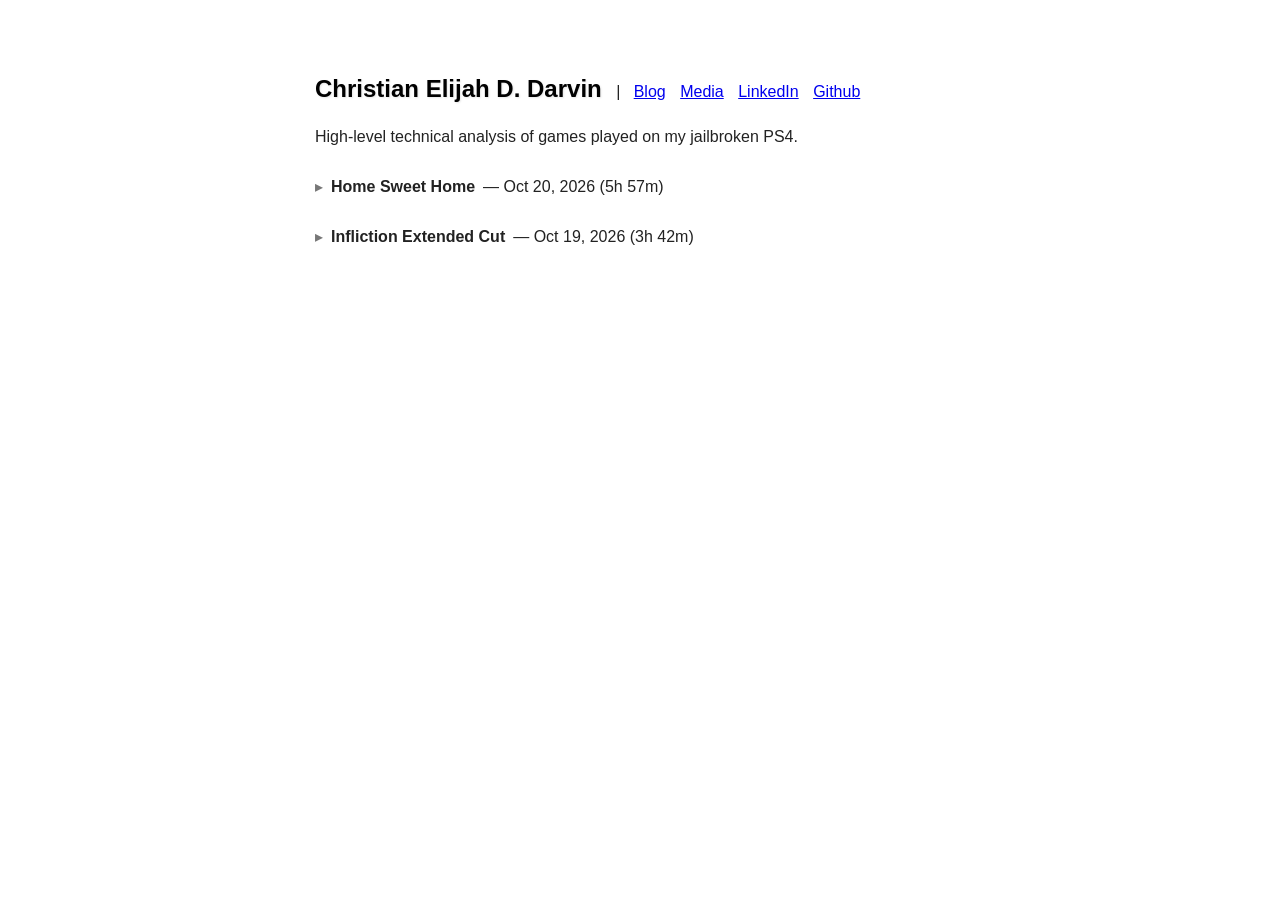
==== blog/index.html @ 22dc1b07 "Add blog-related files, revise UI" ====
<!doctype html>
<html lang="en">
  <head>
    <meta charset="UTF-8" />
    <meta name="viewport" content="width=device-width, initial-scale=1.0" />
    <title>Blog - Christian Darvin</title>
    <link rel="stylesheet" href="../style.css" />
  </head>
  <body>
    <header>
      <nav>
        <a href="/" class="name-link"><b>Christian Elijah D. Darvin</b></a>
        |&nbsp&nbsp <a href="/blog">Blog</a>
        <a href="/media">Media</a>
        <a
          href="https://www.linkedin.com/in/christiandarvin/"
          target="_blank"
          rel="noopener noreferrer"
          >LinkedIn</a
        >
        <a
          href="https://github.com/clangdarvin/"
          target="_blank"
          rel="noopener noreferrer"
          >Github</a
        >
      </nav>
    </header>

    <main>
      <p>High-level technical analysis of games played on my jailbroken PS4.</p>

      <div id="blog-entries">Loading analyses...</div>
    </main>

    <script>
      document.addEventListener("DOMContentLoaded", () => {
        fetch("./games.json")
          .then((response) => response.json())
          .then((games) => {
            games.sort((a, b) => new Date(b.date) - new Date(a.date));

            const container = document.getElementById("blog-entries");
            container.innerHTML = "";

            games.forEach((game) => {
              const formattedDate = new Date(game.date).toLocaleDateString(
                "en-US",
                {
                  year: "numeric",
                  month: "short",
                  day: "numeric",
                },
              );

              const details = document.createElement("details");

              const summary = document.createElement("summary");

              const title = document.createElement("b");
              title.textContent = game.title;

              summary.append(
                title,
                document.createTextNode(
                  ` — ${formattedDate} (${game.playtime})`,
                ),
              );

              const ul = document.createElement("ul");
              game.bullets.forEach((bulletText) => {
                const li = document.createElement("li");
                li.innerHTML = bulletText;
                ul.appendChild(li);
              });

              details.appendChild(summary);
              details.appendChild(ul);
              container.appendChild(details);
            });
          })
          .catch((error) => {
            console.error("Error loading games:", error);
            document.getElementById("blog-entries").innerHTML =
              "<p>Failed to load blog entries.</p>";
          });
      });
    </script>
  </body>
</html>
---- style.css ----
body {
  line-height: 1.5;
  max-width: 650px;
  margin: 50px auto;
  padding: 20px;
  font-family:
    -apple-system, BlinkMacSystemFont, "Segoe UI", Roboto, Helvetica, Arial,
    sans-serif;
  line-height: 1.6;
  color: #222;
}

nav a {
  margin-right: 10px;
}

.name-link {
  color: black;
  text-shadow: 1px 1px 2px rgba(0, 0, 0, 0.1);
  text-decoration: none;
  font-size: 1.5em;
  font-weight: bold;
}

details > summary {
  list-style: none;
}

details > summary::-webkit-details-marker {
  display: none;
}

#blog-entries details {
  margin-bottom: 8px;
}

#blog-entries summary {
  display: flex;
  align-items: baseline;
  gap: 8px;
  padding: 8px 10px;
  margin-left: -10px;
  border-radius: 4px;
  cursor: pointer;
  list-style: none;
  transition: background-color 150ms ease;
}

#blog-entries summary::-webkit-details-marker {
  display: none;
}

#blog-entries summary::before {
  content: "▸";
  color: #777;
  flex-shrink: 0;
  transition: transform 150ms ease;
}

#blog-entries details[open] > summary::before {
  transform: rotate(90deg);
}

#blog-entries summary:hover {
  background-color: #f2f2f2;
}

#blog-entries summary:focus-visible {
  outline: 2px solid #0056b3;
  outline-offset: 2px;
}

#blog-entries details > ul {
  padding-left: 28px;
  margin-top: 8px;
}

@media (prefers-reduced-motion: reduce) {
  #blog-entries summary,
  #blog-entries summary::before {
    transition: none;
  }
}
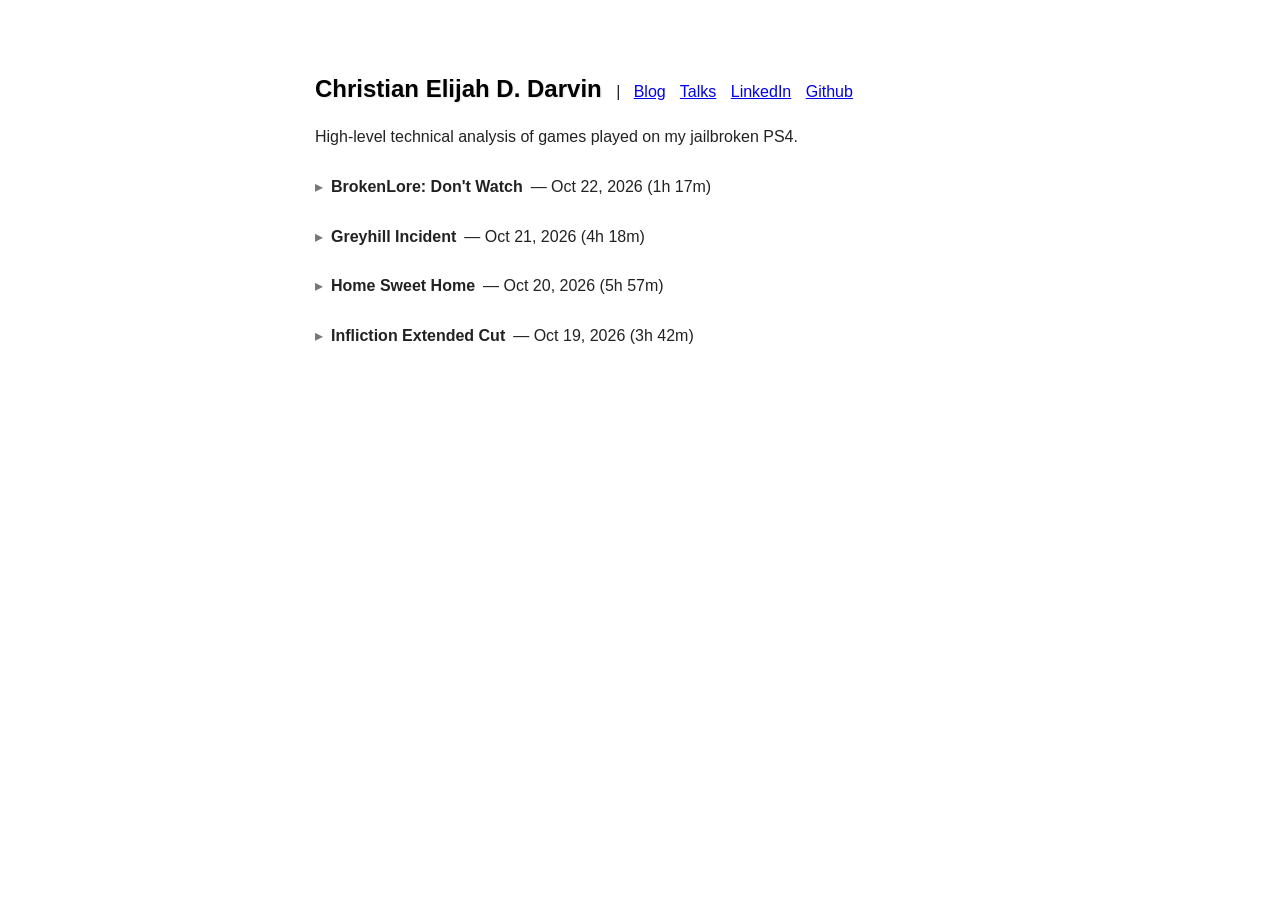
==== commit 3af89232: "Replace project names, add brokenlore-dw analysis, rename media to talks" ====
--- a/blog/index.html
+++ b/blog/index.html
@@ -11,7 +11,7 @@
       <nav>
         <a href="/" class="name-link"><b>Christian Elijah D. Darvin</b></a>
         |&nbsp&nbsp <a href="/blog">Blog</a>
-        <a href="/media">Media</a>
+        <a href="/talks">Talks</a>
         <a
           href="https://www.linkedin.com/in/christiandarvin/"
           target="_blank"
--- a/style.css
+++ b/style.css
@@ -8,6 +8,7 @@
     sans-serif;
   line-height: 1.6;
   color: #222;
+  scroll-behavior: smooth;
 }
 
 nav a {
